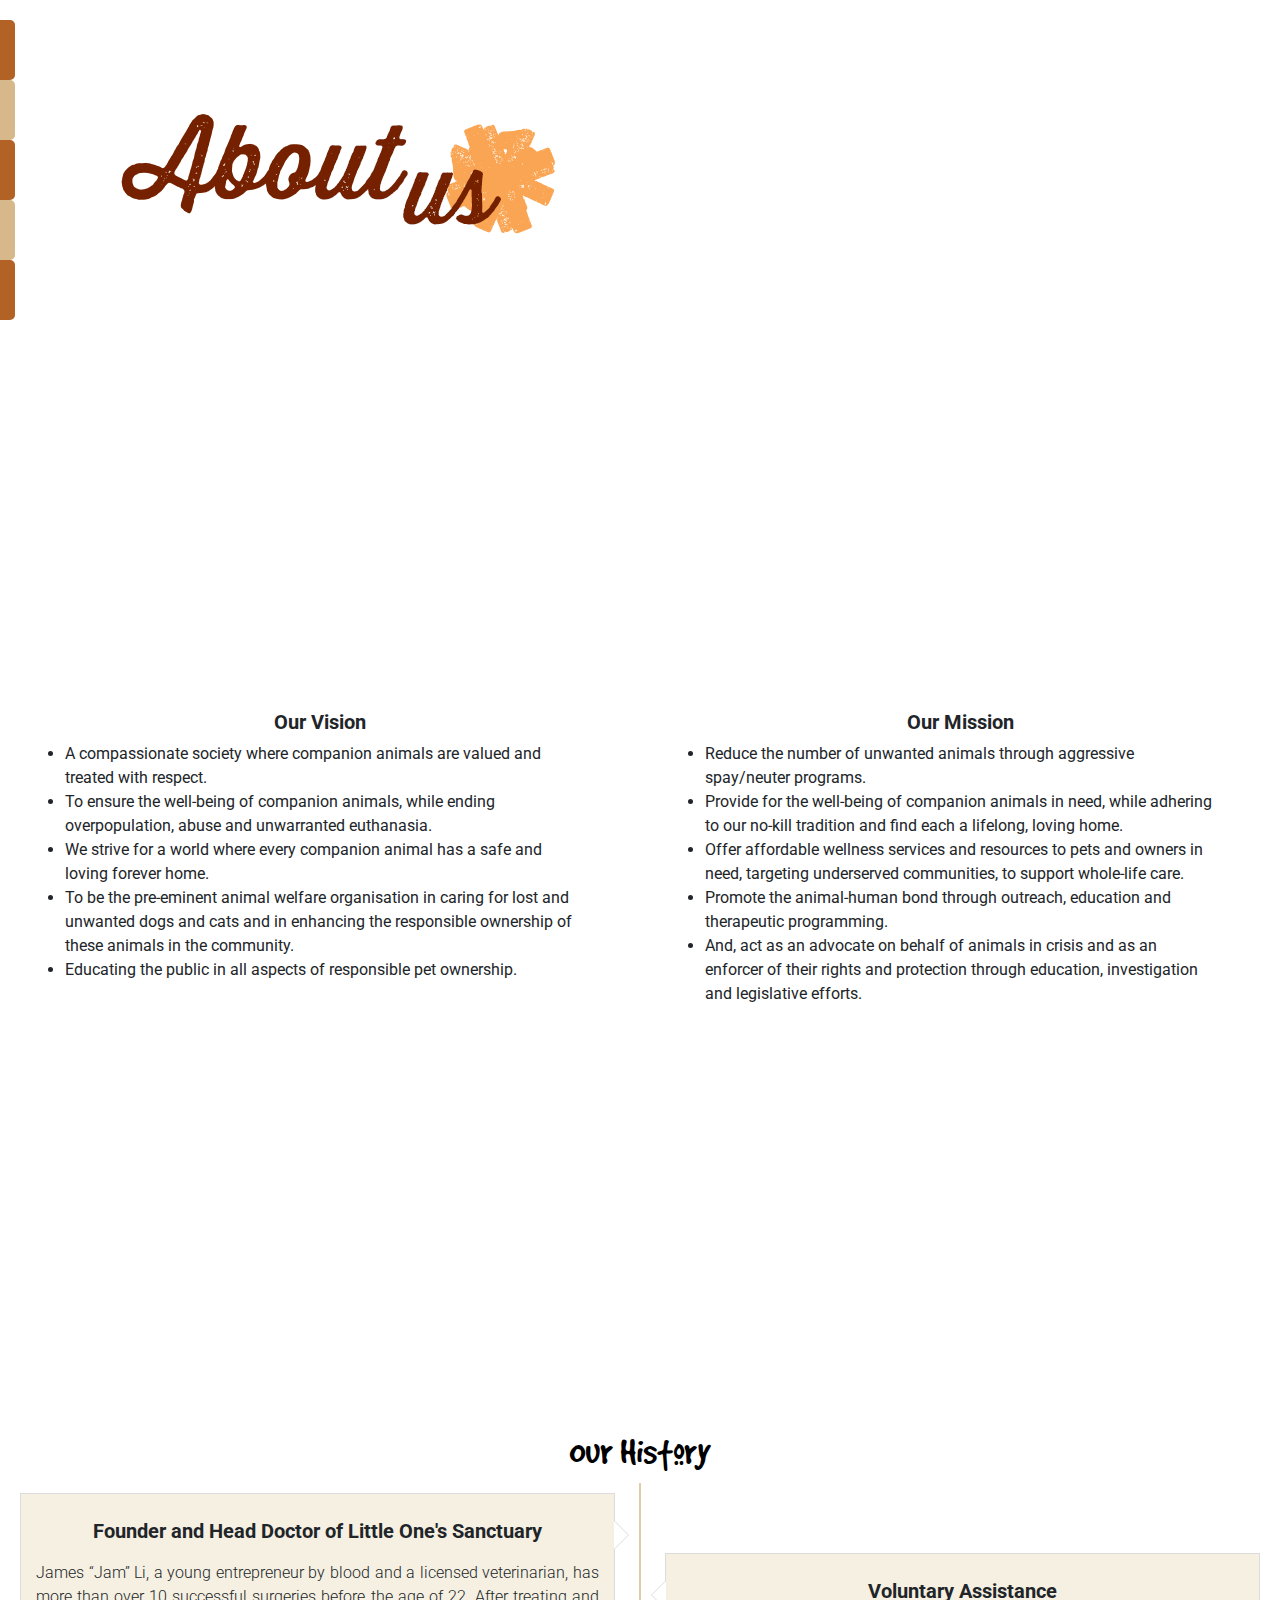
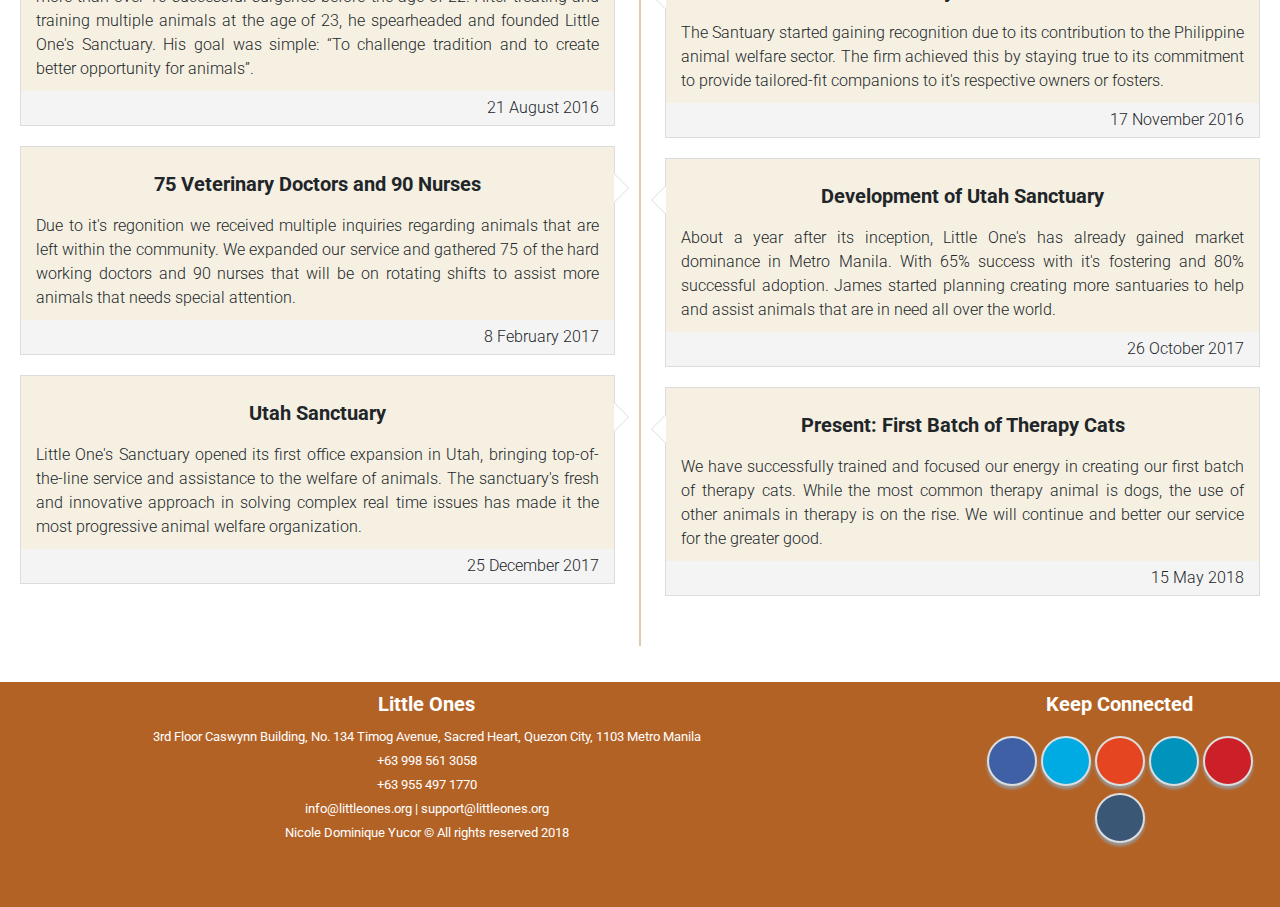
==== about.html @ 0cf052b0 "firstUp" ====
<!DOCTYPE html>
<html lang="en">

<head>
	<!-- regular meta tags -->
	<meta charset="utf-8">
	<meta name="viewport" content="width=device-width, initial-scale=1, maximum-scale=1.0, shrink-to-fit=no">
	<meta http-equiv="X-UA-Compatible" content="IE-Edge">

	<title>Little One's Santuary</title>
	<!-- font awesome -->
	<link rel="stylesheet" href="https://use.fontawesome.com/releases/v5.0.13/css/all.css" integrity="sha384-DNOHZ68U8hZfKXOrtjWvjxusGo9WQnrNx2sqG0tfsghAvtVlRW3tvkXWZh58N9jp" crossorigin="anonymous">


	<!-- bootstrap css -->
	<link rel="stylesheet" type="text/css" href="assets/css/bootstrap.min.css">

	<!-- external css -->
	<link rel="stylesheet" type="text/css" href="assets/css/style.css">
	
	<link rel="icon" href="assets/images/logo.png">
</head>

<body>

<!-- ==========================
	NAVIGATION BAR
========================== -->
	<nav id="menu2" class="navbar navbar-light">
		<a class="navbar-brand" href="#" id="logo">
			<img id="heart" src="assets/images/logo.png">
		</a>

		<button class="navbar-toggler bg-outline-dark" type="button" data-toggle="collapse" data-target="#navbarNav">
			<span class="navbar-toggler-icon"></span>
		</button>

			<div class="collapse navbar-collapse" id="navbarNav">
				<ul class="navbar-nav ml-auto">
					<li class="nav-item">
						<a href="index.html" id="home">Home</a>
					</li>

					<li class="nav-item">
						<a href="about.html" id="ab">About</a>
					</li>

					<li class="nav-item">
						<a href="adopt.html" id="ad">Adopt</a>
					</li>
					<li class="nav-item">
						<a href="stories.html" id="st">Stories</a>
					</li>
				</ul>
			</div>
	</nav>

	<nav id="navbar" class="menu">
		<a href="index.html" id="home">Home</a>
		<a href="about.html" id="ab">About</a>
		<a href="adopt.html" id="ad">Adopt</a>
		<a href="stories.html" id="st">Stories</a>
		<a href="contact.html" id="con">Contact</a>
	</nav>

<!-- ==========================
	NAVIGATION BAR
========================== -->


	<header class="about-bg">
			<img class="logo-about" src="assets/images/abtus.png">
	</header>

	<div class="container-fluid">
		<main class="row">
		<article class="col-lg-6 col-md-6 col-sm-12">
			<div id="vmission"> 
				<h5>Our Vision</h5>
				<ul>
  					<li>A compassionate society where companion animals are valued and treated with respect.</li>
  					<li>To ensure the well-being of companion animals, while ending overpopulation, abuse and unwarranted euthanasia.</li>
  					<li>We strive for a world where every companion animal has a safe and loving forever home.</li>
  					<li>To be the pre-eminent animal welfare organisation in caring for lost and unwanted dogs and cats and in enhancing the responsible ownership of these animals in the community.</li>
  					<li>Educating the public in all aspects of responsible pet ownership.</li>
  				</ul>
  			</div>
		</article>

		<article class="col-lg-6 col-md-6 col-sm-12">
			<div id="vmission"> 
				<h5>Our Mission</h5>
				<ul>
  					<li>Reduce the number of unwanted animals through aggressive spay/neuter programs.</li>
					<li>Provide for the well-being of companion animals in need, while adhering to our no-kill tradition and find each a lifelong, loving home.</li>
					<li>Offer affordable wellness services and resources to pets and owners in need, targeting underserved communities, to support whole-life care.</li>
					<li>Promote the animal-human bond through outreach, education and therapeutic programming.</li>
					<li>And, act as an advocate on behalf of animals in crisis and as an enforcer of their rights and protection through education, investigation and legislative efforts.</li>
  				</ul>
  			</div>
		</article>

		<article class="usbg">
			<selection>
					<p>We are volunteer-based charity, non-government animal sanctuary and organization based in Quezon City, Metro Manila that is not funded by the government, a non-profit NGO (non-goverment organization) without arresting or owned pet seizing powers. We are a multitasking skeletal office staff, 75 doctors (who attends to the shelter animals as well as the patients of the low-cost clinic for consultations and spay/neuter), 300+ animals with 90 nurses, 2 service vehicle which relies on funds from donations and fundraisers, and the availability of unpaid volunteers (ordinary citizens just like you who have jobs or attend school and just donate their time when able).</p>
					<p>All animals in shelters get a full check-ups so you’ll know exactly what’s up with your new furry friend. No heartbreaking hidden diseases, such as parvovirus, which often affects animals from puppy mills. It’s also a common practice for us to spay or neuter some animals as part of the adoption process. So you’re not just saving one animal—you’re saving the hundreds of animals one unfixed cat or dog can produce in his or her lifetime. We at Little One's Sanctuary want both our friends and their owners full happiness and companionship. Therefore, our workers and volunteers at animal shelters know the animals well that they help you find your perfect match. They know each animal’s history, what games are his or her favorite to play, and what cuddles he or she likes best. We can even offer you and your companion classes to get to know each other! </p>
			</selection>
		</article>
		<hr size="30">
		<article>
			
		</article>
		<article id="about-group">
			<h1 class="dog">Our History</h1>
			<ul class="timeline">
				<li>
					<header class="timeline-badge">
						<a><i class="fa fa-circle" id=""></i></a>
					</header>

					<main class="timeline-panel">
						<article class="timeline-heading">
							<h5>Founder and Head Doctor of Little One's Sanctuary</h5>
						</article>
						<article class="timeline-body">
							<p>James “Jam” Li, a young entrepreneur by blood and a licensed veterinarian, has more than over 10 successful surgeries before the age of 22. After treating and training multiple animals at the age of 23, he spearheaded and founded Little One's Sanctuary. His goal was simple: “To challenge tradition and to create better opportunity for animals”.</p>
						</article>
						<footer class="timeline-footer">
							<p class="text-right">21 August 2016</p>
						</footer>
					</main>
				</li>

				<li class="timeline-inverted">
					<header class="timeline-badge">
						<a><i class="fa fa-circle invert" id=""></i></a>
					</header>

					<main class="timeline-panel">
						<article class="timeline-heading">
							<h5>Voluntary Assistance</h5>
						</article>
						<article class="timeline-body">
							<p>The Santuary started gaining recognition due to its contribution to the Philippine animal welfare sector. The firm achieved this by staying true to its commitment to provide tailored-fit companions to it's respective owners or fosters.</p>
						</article>
						<footer class="timeline-footer">
							<p class="text-right">17 November 2016</p>
						</footer>
					</main>
				</li>

				<li>
					<header class="timeline-badge">
						<a><i class="fa fa-circle" id=""></i></a>
					</header>

					<main class="timeline-panel">
						<article class="timeline-heading">
							<h5>75 Veterinary Doctors and 90 Nurses</h5>
						</article>
						<article class="timeline-body">
							<p>Due to it's regonition we received multiple inquiries regarding animals that are left within the community. We expanded our service and gathered 75 of the hard working doctors and 90 nurses that will be on rotating shifts to assist more animals that needs special attention.</p>
						</article>
						<footer class="timeline-footer">
							<p class="text-right">8 February 2017</p>
						</footer>

					</main>
				</li>

				<li class="timeline-inverted">
					<header class="timeline-badge">
						<a><i class="fa fa-circle invert" id=""></i></a>
					</header>

					<main class="timeline-panel">
						<article class="timeline-heading">
							<h5>Development of Utah Sanctuary</h5>
						</article>
						<article class="timeline-body">
							<p> About a year after its inception, Little One's has already gained market dominance in Metro Manila. With 65% success with it's fostering and 80% successful adoption. James started planning creating more santuaries to help and assist animals that are in need all over the world.</p>
						</article>
						<footer class="timeline-footer">
							<p class="text-right">26 October 2017</p>
						</footer>
					</main>
				</li>

				<li>
					<header class="timeline-badge">
						<a><i class="fa fa-circle" id=""></i></a>
					</header>

					<main class="timeline-panel">
						<article class="timeline-heading">
							<h5>Utah Sanctuary</h5>
						</article>
						<article class="timeline-body">
							<p>Little One's Sanctuary opened its first office expansion in Utah, bringing top-of-the-line service and assistance to the welfare of animals. The sanctuary's fresh and innovative approach in solving complex real time issues has made it the most progressive animal welfare organization.</p>
						</article>
						<footer class="timeline-footer">
							<p class="text-right">25 December 2017</p>
						</footer>
					</main>
				</li>

				<li  class="timeline-inverted">
					<header class="timeline-badge">
						<a><i class="fa fa-circle invert" id=""></i></a>
					</header>

					<main class="timeline-panel">
						<article class="timeline-heading">
							<h5>Present: First Batch of Therapy Cats</h5>
						</article>
						<article class="timeline-body">
							<p> We have successfully trained and focused our energy in creating our first batch of therapy cats. While the most common therapy animal is dogs, the use of other animals in therapy is on the rise. We will continue and better our service for the greater good.</p>
						</article>
						<footer class="timeline-footer primary">
							<p class="text-right">15 May 2018</p>
						</footer>
					</main>
				</li>		
				<li class="clearfix no-float"></li>
			</ul>
		</article>


		</main>
	</div> <!-- end container -->


<footer class="container-fluid" id="foot">
    <div class="row">
      <selection class="col-lg-8 col-md-12 col-sm-12 footr">
      <h5>Little Ones</h5>
          <small>
          3rd Floor Caswynn Building, No. 134 Timog Avenue, Sacred Heart, Quezon City, 1103 Metro Manila
          <br>+63 998 561 3058
          <br>+63 955 497 1770</td>
          <br><a href="mailto:nicoleyucor@gmail.com">info@littleones.org</a> | <a href="mailto:nicoledominique@live.com">support@littleones.org </a>
          <br>Nicole Dominique Yucor &copy; All rights reserved  2018
          </small>
      </selection>

      <selection class="col-lg-1 col-md-12 col-sm-12">
      </selection>

      <selection class="col-lg-3 col-md-12 col-sm-12">
        <h5>Keep Connected</h5>

        <div id="social">
			<a class="facebookBtn smGlobalBtn" href="#">
				<i class="fab fa-facebook-f"></i>
			</a>
			<a class="twitterBtn smGlobalBtn" href="#" >
				<i class="fab fa-twitter"></i>
			</a>
			<a class="googleplusBtn smGlobalBtn" href="#" >
				<i class="fab fa-google-plus-g"></i>
			</a>
			<a class="linkedinBtn smGlobalBtn" href="#" >
				<i class="fab fa-linkedin-in"></i>
			</a>
			<a class="pinterestBtn smGlobalBtn" href="#" >
				<i class="fab fa-pinterest-p"></i>
			</a>
			<a class="tumblrBtn smGlobalBtn" href="#" >
				<i class="fab fa-tumblr"></i>
			</a> 
		</div>
      </selection>

    </div> <!-- end row footer -->
</footer>















    <!-- Optional JavaScript -->
    <!-- jQuery first, then Popper.js, then Bootstrap JS -->
    <script src="https://code.jquery.com/jquery-3.3.1.slim.min.js" integrity="sha384-q8i/X+965DzO0rT7abK41JStQIAqVgRVzpbzo5smXKp4YfRvH+8abtTE1Pi6jizo" crossorigin="anonymous"></script>
    <script src="https://cdnjs.cloudflare.com/ajax/libs/popper.js/1.14.3/umd/popper.min.js" integrity="sha384-ZMP7rVo3mIykV+2+9J3UJ46jBk0WLaUAdn689aCwoqbBJiSnjAK/l8WvCWPIPm49" crossorigin="anonymous"></script>
    <script src="https://stackpath.bootstrapcdn.com/bootstrap/4.1.1/js/bootstrap.min.js" integrity="sha384-smHYKdLADwkXOn1EmN1qk/HfnUcbVRZyYmZ4qpPea6sjB/pTJ0euyQp0Mk8ck+5T" crossorigin="anonymous"></script>

    <!-- external bootstrap js -->
    <script type="text/javascript" src="assets/js/bootstrap.min.js"></script>
</body>

</html>
---- assets/css/style.css ----
@import url(https://fonts.googleapis.com/css?family=Roboto:400,700);

* {
	margin: 0;
	padding: 0;
	box-sizing: border-box;
}

html, body {
  height: 100%;
}

.clear:after{
  content: "";
  display: block;
  clear: both;
}

.container {
  padding: 30px;
}

.dog, .welcome {
  font-family: "dog";
  color: black;
}

h1, h5, .card-title, #social, .contact-form, .smGlobalBtn,.footr  {
  text-align: center;
}

li a {
  text-decoration: none;
  color: black;
}

li a:hover, li a:active {
  text-decoration: none;
  color: white;
}

#heart {
  width: 50px;
  height: 50px;
}

.nav-item {
  background: rgb(214,184,139);
}

/*=============================
    LANDING IMAGES
=============================*/

.index-bg{
  background: url("../images/adopt.gif");
  background-size: cover;
  background-position: center center;
  display: flex;
  flex-direction: column;
  align-items: center;
  height: 100vh;
}

.about-bg{
  background: url("https://images.pexels.com/photos/736530/pexels-photo-736530.jpeg?auto=compress&cs=tinysrgb&dpr=2&h=650&w=940");
  background-size: cover;
  background-position: center center;
  height: 700px;
}

.adopt-bg {
  background: url("https://images.pexels.com/photos/406014/pexels-photo-406014.jpeg?auto=compress&cs=tinysrgb&dpr=2&h=650&w=940");
  background-size: cover;
  background-position: center center;
  display: flex;
  flex-direction: column;
  align-items: center;
  height: 100vh;
}

.contact-bg { /*about*/
  background: url("https://images.pexels.com/photos/604531/pexels-photo-604531.jpeg?auto=compress&cs=tinysrgb&h=650&w=940");
  background-size: cover;
  background-position: center center;
  height: 450px;
}


.story-bg { /*success stories*/
  background: url("https://images.pexels.com/photos/40064/theme-candid-portraits-smile-woman-girl-40064.jpeg?auto=compress&cs=tinysrgb&dpr=2&h=650&w=940");
  background-size: cover;
  background-position: center center;
  height: 450px;
}


/*==========================
      INDEX.HTML
==========================*/

@font-face {
  font-family: "dog";
  src: url("../fonts/good_dog/GOODDC__.TTF");
}

p {
  text-align: justify;
}

h5, .card-title{
  margin-top: 10px;
  font-weight: bold;
}

.card-img-top {
  margin: 5px;
  height: 250px;
  width: auto;
}

#card1{
  background: rgb(242,232,204);

}
#card2{
  background: rgb(241,233,213);

}
#card3{
  background: rgb(242,232,204);

}
/*==========================
        ABOUT HTML
==========================*/

#vmission{ 
 margin: 0 50px 0;
}
.usbg {
  position: relative;
  background: url(../../assets/images/gal2.jpeg) no-repeat fixed center;
  background-size: cover;
  max-height: 800vh;
  padding: 40px;
  color:white;
}
#about-group {
  position: relative;
  background: url(../../assets/images/group.jpg) no-repeat fixed center;
  background-size: cover;
  max-height: 800vh;
  padding: 20px;
}

@import url(//fonts.googleapis.com/css?family=Open+Sans);
.timeline {
    list-style: none;
    padding: 10px 0;
    position: relative;
    font-weight: 300;
}
.timeline:before {
    top: 0;
    bottom: 0;
    position: absolute;
    content:" ";
    width: 2px;
    background: rgb(221,205,170);
    left: 50%;
    margin-left: -1.5px;
}
.timeline > li {
    margin-bottom: 20px;
    position: relative;
    width: 50%;
    float: left;
    clear: left;
}
.timeline > li:before, .timeline > li:after {
    content:" ";
    display: table;
}
.timeline > li:after {
    clear: both;
}
.timeline > li > .timeline-panel {
    width: -moz-calc(100% - 25px);
    width: -webkit-calc(100% - 25px);
    float: left;
    border: 1px solid #dcdcdc;
    background: rgba(241,233,213, 0.7);
    position: relative;
}
.timeline > li > .timeline-panel:before {
    position: absolute;
    top: 26px;
    right: -15px;
    display: inline-block;
    border-top: 15px solid transparent;
    border-left: 15px solid #dcdcdc;
    border-right: 0 solid #dcdcdc;
    border-bottom: 15px solid transparent;
    content:" ";
}
.timeline > li > .timeline-panel:after {
    position: absolute;
    top: 27px;
    right: -14px;
    display: inline-block;
    border-top: 14px solid transparent;
    border-left: 14px solid #ffffff;
    border-right: 0 solid #ffffff;
    border-bottom: 14px solid transparent;
    content:" ";
}
.timeline > li > .timeline-badge {
    color: #ffffff;
    width: 24px;
    height: 24px;
    line-height: 50px;
    text-align: center;
    position: absolute;
    top: 16px;
    right: -12px;
    z-index: 100;
}
.timeline > li.timeline-inverted > .timeline-panel {
    float: right;
}
.timeline > li.timeline-inverted > .timeline-panel:before {
    border-left-width: 0;
    border-right-width: 15px;
    left: -15px;
    right: auto;
}
.timeline > li.timeline-inverted > .timeline-panel:after {
    border-left-width: 0;
    border-right-width: 14px;
    left: -14px;
    right: auto;
}
.timeline-badge > a {
    color: rgb(214,184,139) !important;
}
.timeline-badge a:hover {
    color: rgb(221,205,170)!important;
}
.timeline-title {
    margin-top: 0;
}
.timeline-heading h5 {
    font-weight: bold;
    padding: 15px 11px 0;
}
.timeline-body > p, .timeline-body > ul {
    padding: 10px 15px;
    margin-bottom: 0;
}
.timeline-footer {
    padding: 5px 15px;
    background-color:#f4f4f4;
}
.timeline-footer p { margin-bottom: 0; }
.timeline-footer > a {
    cursor: pointer;
    text-decoration: none;
}
.timeline > li.timeline-inverted {
    float: right;
    clear: right;
}
.timeline > li:nth-child(2) {
    margin-top: 60px;
}
.timeline > li.timeline-inverted > .timeline-badge {
    left: -12px;
}
.no-float {
    float: none !important;
}

/*==========================
        ADOPT HTML
==========================*/
.banner {
  position: relative;
  background: url(../../assets/images/pups.jpg) no-repeat fixed center;
  background-size: cover;
  max-height: 800vh;
  padding: 20px;
}

.banner h1, .banner p {
    padding: 20px;
    background: rgba(0, 0, 0, 0.3);
    color: white;
} 

.picture {
  padding: 50px 0 50px;
  background: rgb(242,232,204);
}

#hex {
  display: inline-block;
  position: relative;
  width: 200px;
  height: 200px;
  transform: scale(1.25,.707) rotate(-45deg);
  overflow: hidden;
}

#hex img {
  position: absolute;
  transform: rotate(45deg) scale(.8, 1.404);
  clip: rect(0,187px,200px,13px);
}

@import url(https://fonts.googleapis.com/css?family=BenchNine:700);

.scanfcode
{ 
  padding:10px;
  border:0px;
  color: white;
  font-family: 'BenchNine', Arial, sans-serif;
  font-size:17px;
  margin:0 auto;
  position:relative;
}
.scanfcode:before,
.scanfcode:after {
  border-color: #D6B88B;
  -webkit-transition: all 0.25s;
  transition: all 0.25s;
  border-style: solid;
  border-width: 0;
  content:"";
  height: 24px;
  position: absolute;
  width: 24px;
}
.scanfcode:before {
  border-left-width: 2px;
  border-top-width: 2px;
  left: -5px;
  top: -5px;
}

.scanfcode:after {
  border-bottom-width: 2px;
  border-right-width: 2px;
  bottom: -5px;
  right: -5px;
}

.scanfcode:hover {
  background-color: #F2E8CC;
  text-decoration: none;
  color: black;
}

.scanfcode:hover:before,
.scanfcode:hover:after
{
  height:100%;
  width:100%;
}

/*==========================
      STORIES.HTML
==========================*/
.stry, .stry1 {
  padding: 20px;
  margin:0 auto;
}
.stry{
  height: 300px;
  width: 450px;
}
.stry1{
  height: 500px;
  width: 450px;
}
/*==========================
        CONTACT HTML
==========================*/

.contact-form {
  background: rgb(214,184,139);
}
.contact-main{
  margin: 40px;
  padding: 10px;
}

.help {
  padding: 0 50px 0;
}
#note {
  color: red;
}
/*==========================
          FOOTER
==========================*/

#foot {
  background:rgb(179,98,38);
  color: white;
}

#foot a {
  text-decoration: none;
  color: white;
}

#social {
  margin: 20px 10px;
}

.smGlobalBtn {
    display: inline-block;
    position: relative;
    cursor: pointer;
    width: 50px;
    height: 50px;
    border:2px solid #ddd;
    box-shadow: 0 3px 3px #999;
    padding: 0px;
    text-decoration: none;
    color: #fff;
    font-size: 25px;
    font-weight: normal;
    line-height: 2em;
    border-radius: 27px;
    -moz-border-radius:27px;
    -webkit-border-radius:27px;
}

/* facebook*/
.facebookBtn{
    background: #4060A5;
}

.facebookBtn:hover{
    color: #4060A5;
    background: #fff;
    border-color: #4060A5;
}

/* twitter*/
.twitterBtn{
    background: #00ABE3;
}

.twitterBtn:hover{
      color: #00ABE3;
      background: #fff;
      border-color: #00ABE3;
}

/* google plus*/
.googleplusBtn{
    background: #e64522;
}

.googleplusBtn:hover{
      color: #e64522;
      background: #fff;
      border-color: #e64522;
}

/* linkedin*/
.linkedinBtn{
    background: #0094BC;
}

.linkedinBtn:hover{
      color: #0094BC;
      background: #fff;
      border-color: #0094BC;
}

/* pinterest*/
.pinterestBtn{
    background: #cb2027;
}

.pinterestBtn:hover{
      color: #cb2027;
      background: #fff;
      border-color: #cb2027;
}

/* tumblr*/
.tumblrBtn{
    background: #3a5876;
}

.tumblrBtn:hover{
      color: #3a5876;
      background: #fff;
      border-color: #3a5876;
}




/*==========================
          MEDIA
==========================*/

/*phone*/
@media only screen and (max-width: 400px) {
  #logo-main{
    height: 300px;
    margin-top: 90px;
  }
  .sty {
    height: 100px;
  }
  .welcome {
    font-size: 36pt;
  }
  #foot {
    height:460px;
  }
  .logo-about {
    margin-top: 100px; 
    width: 350px;
  }

  nav.menu {
    display: none;
  }
  nav#menu2 {
    position: fixed;
    width: 100%;
    z-index: 1;
  }

  ul.timeline:before {
    left: 40px;
  }
  ul.timeline > li {
    margin-bottom: 0px;
    position: relative;
    width:100%;
    float: left;
    clear: left;
  }
  ul.timeline > li > .timeline-panel {
    width: calc(100% - 65px);
    width: -moz-calc(100% - 65px);
    width: -webkit-calc(100% - 65px);
  }
  ul.timeline > li > .timeline-badge {
    left: 28px;
    margin-left: 0;
    top: 16px;
  }
  ul.timeline > li > .timeline-panel {
    float: right;
  }
  ul.timeline > li > .timeline-panel:before {
    border-left-width: 0;
    border-right-width: 15px;
    left: -15px;
    right: auto;
  }
  ul.timeline > li > .timeline-panel:after {
    border-left-width: 0;
    border-right-width: 14px;
    left: -14px;
    right: auto;
  }
  .timeline > li.timeline-inverted {
    float: left;
    clear: left;
    margin-top: 30px;
    margin-bottom: 30px;
  }
  .timeline > li.timeline-inverted > .timeline-badge {
    left: 28px;
  }
}

/*Tablet*/
@media only screen and (min-width: 401px) and (max-width: 960px){
  #logo-main {
    height: 300px;
    margin-top: 100px;
  }
  .welcome {
    font-size: 48pt;
  }
  .sty {
    height: 150px;
  }
  #foot {
    height:320px;
  }
  .logo-about {
    margin-top: 100px; 
    width: 400px;
  }

  nav.menu {
    display: none;
  }
  nav#menu2 {
    position: fixed;
    width: 100%;
    z-index: 1;
  }


  ul.timeline:before {
    left: 40px;
  }
  ul.timeline > li {
    margin-bottom: 0px;
    position: relative;
    width:100%;
    float: left;
    clear: left;
  }
  ul.timeline > li > .timeline-panel {
    width: calc(100% - 65px);
    width: -moz-calc(100% - 65px);
    width: -webkit-calc(100% - 65px);
  }
  ul.timeline > li > .timeline-badge {
    left: 28px;
    margin-left: 0;
    top: 16px;
  }
  ul.timeline > li > .timeline-panel {
    float: right;
  }
  ul.timeline > li > .timeline-panel:before {
    border-left-width: 0;
    border-right-width: 15px;
    left: -15px;
    right: auto;
  }
  ul.timeline > li > .timeline-panel:after {
    border-left-width: 0;
    border-right-width: 14px;
    left: -14px;
    right: auto;
  }
  .timeline > li.timeline-inverted {
    float: left;
    clear: left;
    margin-top: 30px;
    margin-bottom: 30px;
  }
  .timeline > li.timeline-inverted > .timeline-badge {
    left: 28px;
  }
}

/*DESKTOP*/
@media only screen and (min-width: 961px){
  .sty {
    height: 200px;
  }
  .welcome {
    font-size: 72pt;
  }
  #foot {
    height:25%;
  }
  .logo-about {
   margin-top: 50px; 
  }
  /*==========================
          NAVIGATION BAR
  ==========================*/

  .menu {
    position: fixed;
    z-index: 10;
  }

  nav#menu2 {
    display: none;
  }

  #navbar a {
      position: absolute;
      left: -85px;
      transition: 0.3s;
      padding: 15px;
      width: 100px;
      text-decoration: none;
      font-size: 20px;
      color: white;
      border-radius: 0 5px 5px 0;
  }

  #navbar a:hover {
      left: 0;
  }

   #home, #ad, #con{
    background: rgb(179,98,38);
  }

  #ab, #st{
    background: rgb(214,184,139);
  }

  #home {
      top: 20px;
  }

  #ab {
      top: 80px;
  }

  #ad {
      top: 140px;
  }

  #st {
      top: 200px;
  }

  #con {
      top: 260px;
  }

  #about,#adopt, #stories, #contact {
    height:700px;
  }

}
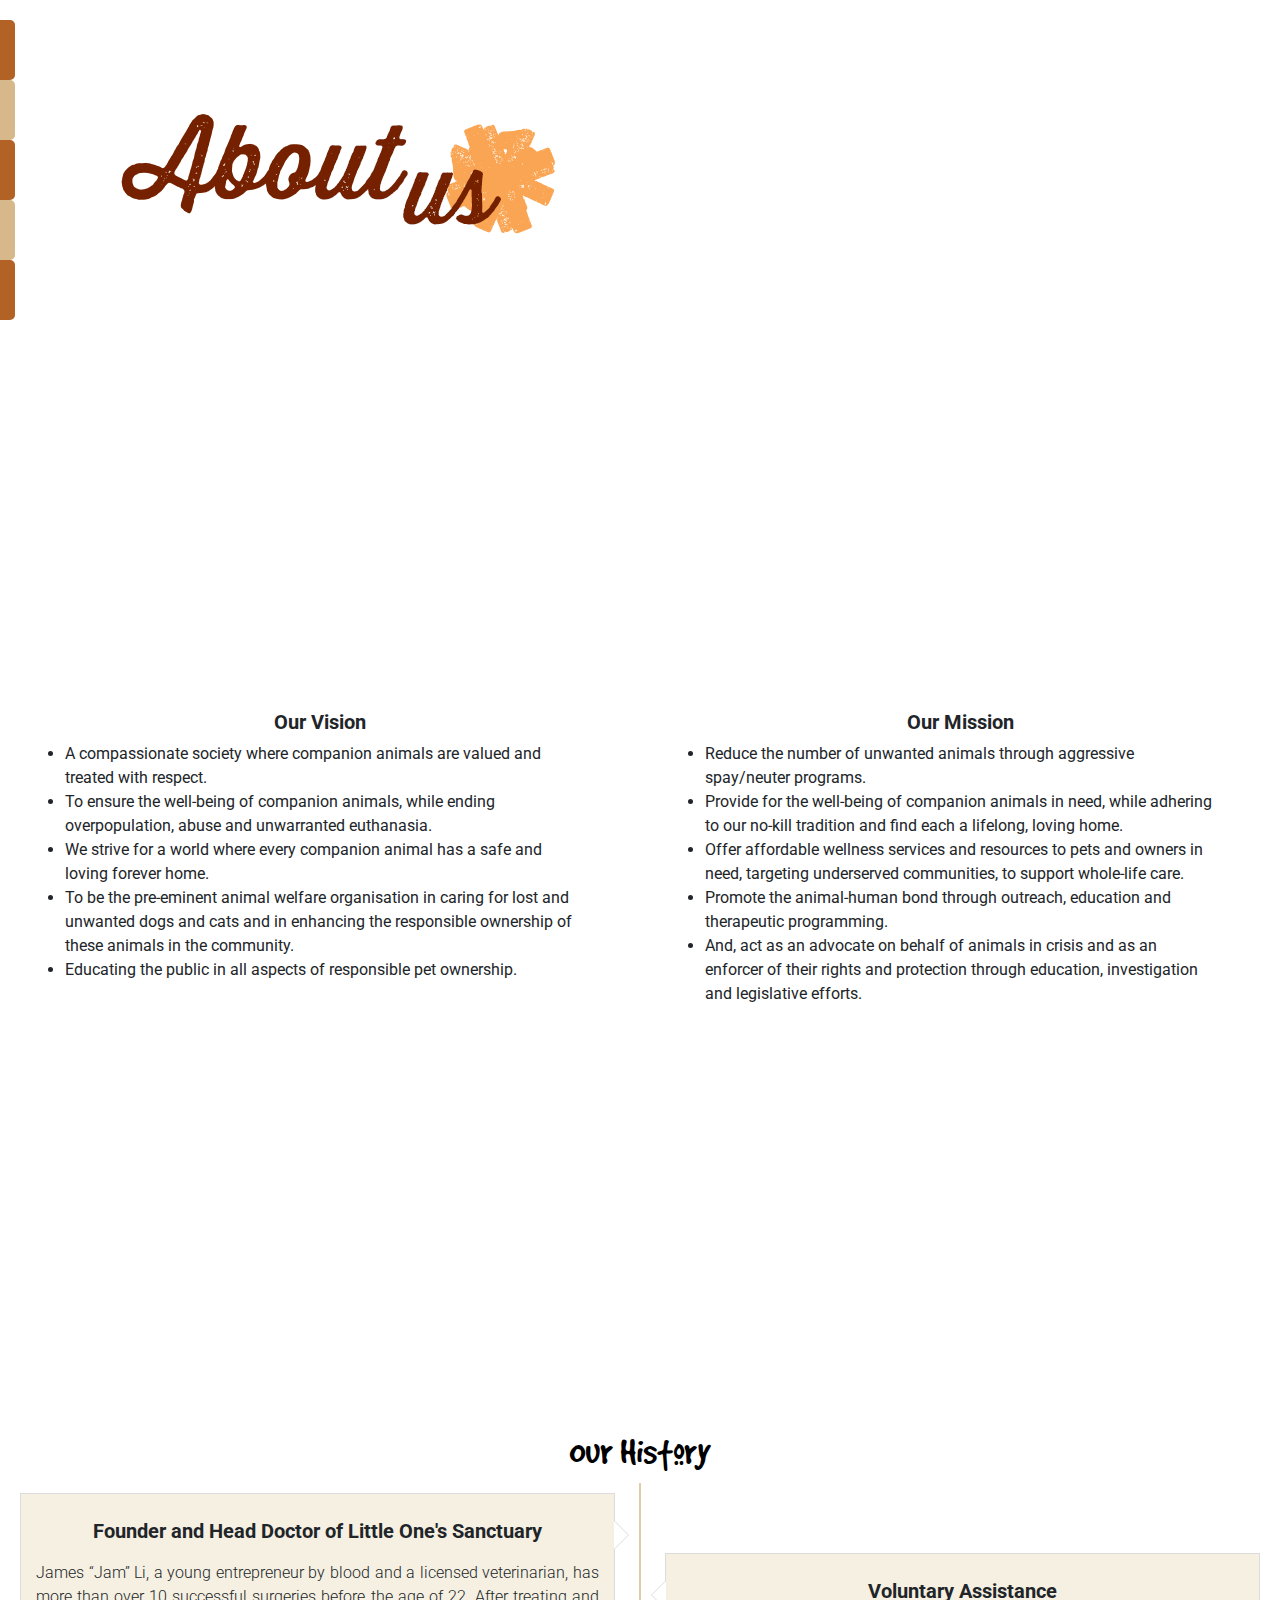
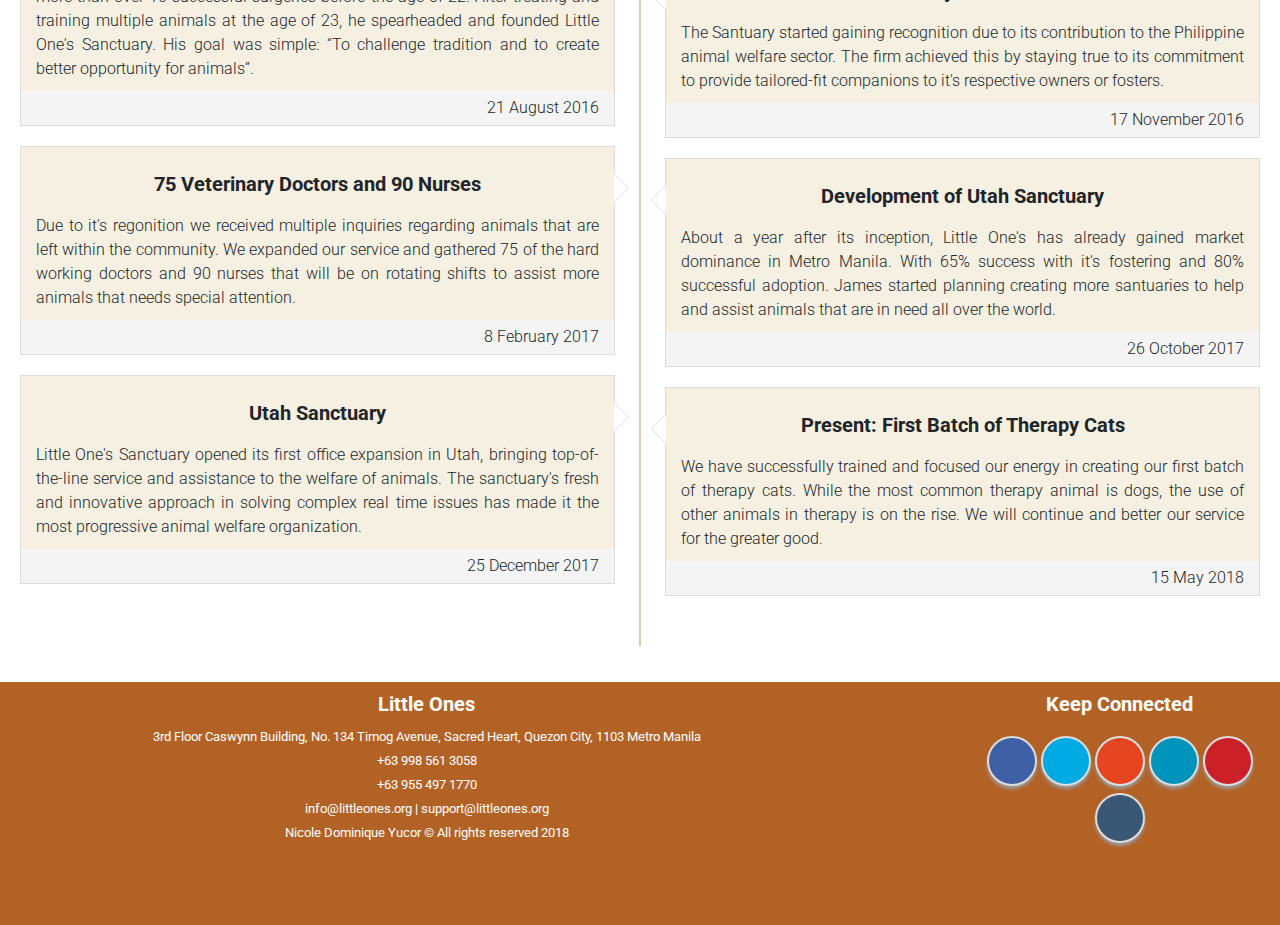
==== commit d0148447: "finalCP1" ====
--- a/about.html
+++ b/about.html
@@ -50,6 +50,9 @@
 					</li>
 					<li class="nav-item">
 						<a href="stories.html" id="st">Stories</a>
+					</li>
+					<li class="nav-item">
+						<a href="contact.html" id="con">Contact</a>
 					</li>
 				</ul>
 			</div>
@@ -250,22 +253,22 @@
         <h5>Keep Connected</h5>
 
         <div id="social">
-			<a class="facebookBtn smGlobalBtn" href="#">
+			<a class="facebookBtn smGlobalBtn" href="https://www.facebook.com">
 				<i class="fab fa-facebook-f"></i>
 			</a>
-			<a class="twitterBtn smGlobalBtn" href="#" >
+			<a class="twitterBtn smGlobalBtn" href="https://www.twitter.com" >
 				<i class="fab fa-twitter"></i>
 			</a>
-			<a class="googleplusBtn smGlobalBtn" href="#" >
+			<a class="googleplusBtn smGlobalBtn" href="https://www.google.com"  >
 				<i class="fab fa-google-plus-g"></i>
 			</a>
-			<a class="linkedinBtn smGlobalBtn" href="#" >
+			<a class="linkedinBtn smGlobalBtn" href="https://www.linkedin.com"  >
 				<i class="fab fa-linkedin-in"></i>
 			</a>
-			<a class="pinterestBtn smGlobalBtn" href="#" >
+			<a class="pinterestBtn smGlobalBtn" href="https://www.pinterest.com"  >
 				<i class="fab fa-pinterest-p"></i>
 			</a>
-			<a class="tumblrBtn smGlobalBtn" href="#" >
+			<a class="tumblrBtn smGlobalBtn" href="https://www.tumblr.com" >
 				<i class="fab fa-tumblr"></i>
 			</a> 
 		</div>
--- a/assets/css/style.css
+++ b/assets/css/style.css
@@ -279,6 +279,12 @@
 }
 .no-float {
     float: none !important;
+}
+
+#vmission{
+  -webkit-animation: fadeInScale 0.7s ease-in-out;
+  -moz-animation: fadeInScale 0.7s ease-in-out;
+  animation: fadeInScale 0.7s ease-in-out;
 }
 
 /*==========================
@@ -384,6 +390,8 @@
   height: 500px;
   width: 450px;
 }
+
+
 /*==========================
         CONTACT HTML
 ==========================*/
@@ -506,6 +514,35 @@
 }
 
 
+@keyframes fadeInScale {
+  0% {
+    transform: scale(0.9);
+    opacity: 0;
+}
+  100% {
+    transform: scale(1);
+    opacity: 1;
+  }
+}
+
+
+
+
+
+
+
+
+
+
+
+
+
+
+
+
+
+
+
 
 
 /*==========================
@@ -519,6 +556,7 @@
     margin-top: 90px;
   }
   .sty {
+    margin-top: 40px;
     height: 100px;
   }
   .welcome {
@@ -597,6 +635,7 @@
     font-size: 48pt;
   }
   .sty {
+    margin-top: 50px;
     height: 150px;
   }
   #foot {
@@ -666,13 +705,14 @@
 /*DESKTOP*/
 @media only screen and (min-width: 961px){
   .sty {
+     margin-top: 50px;
     height: 200px;
   }
   .welcome {
     font-size: 72pt;
   }
   #foot {
-    height:25%;
+    height:27%;
   }
   .logo-about {
    margin-top: 50px; 
@@ -737,5 +777,4 @@
   #about,#adopt, #stories, #contact {
     height:700px;
   }
-
-}
+}
